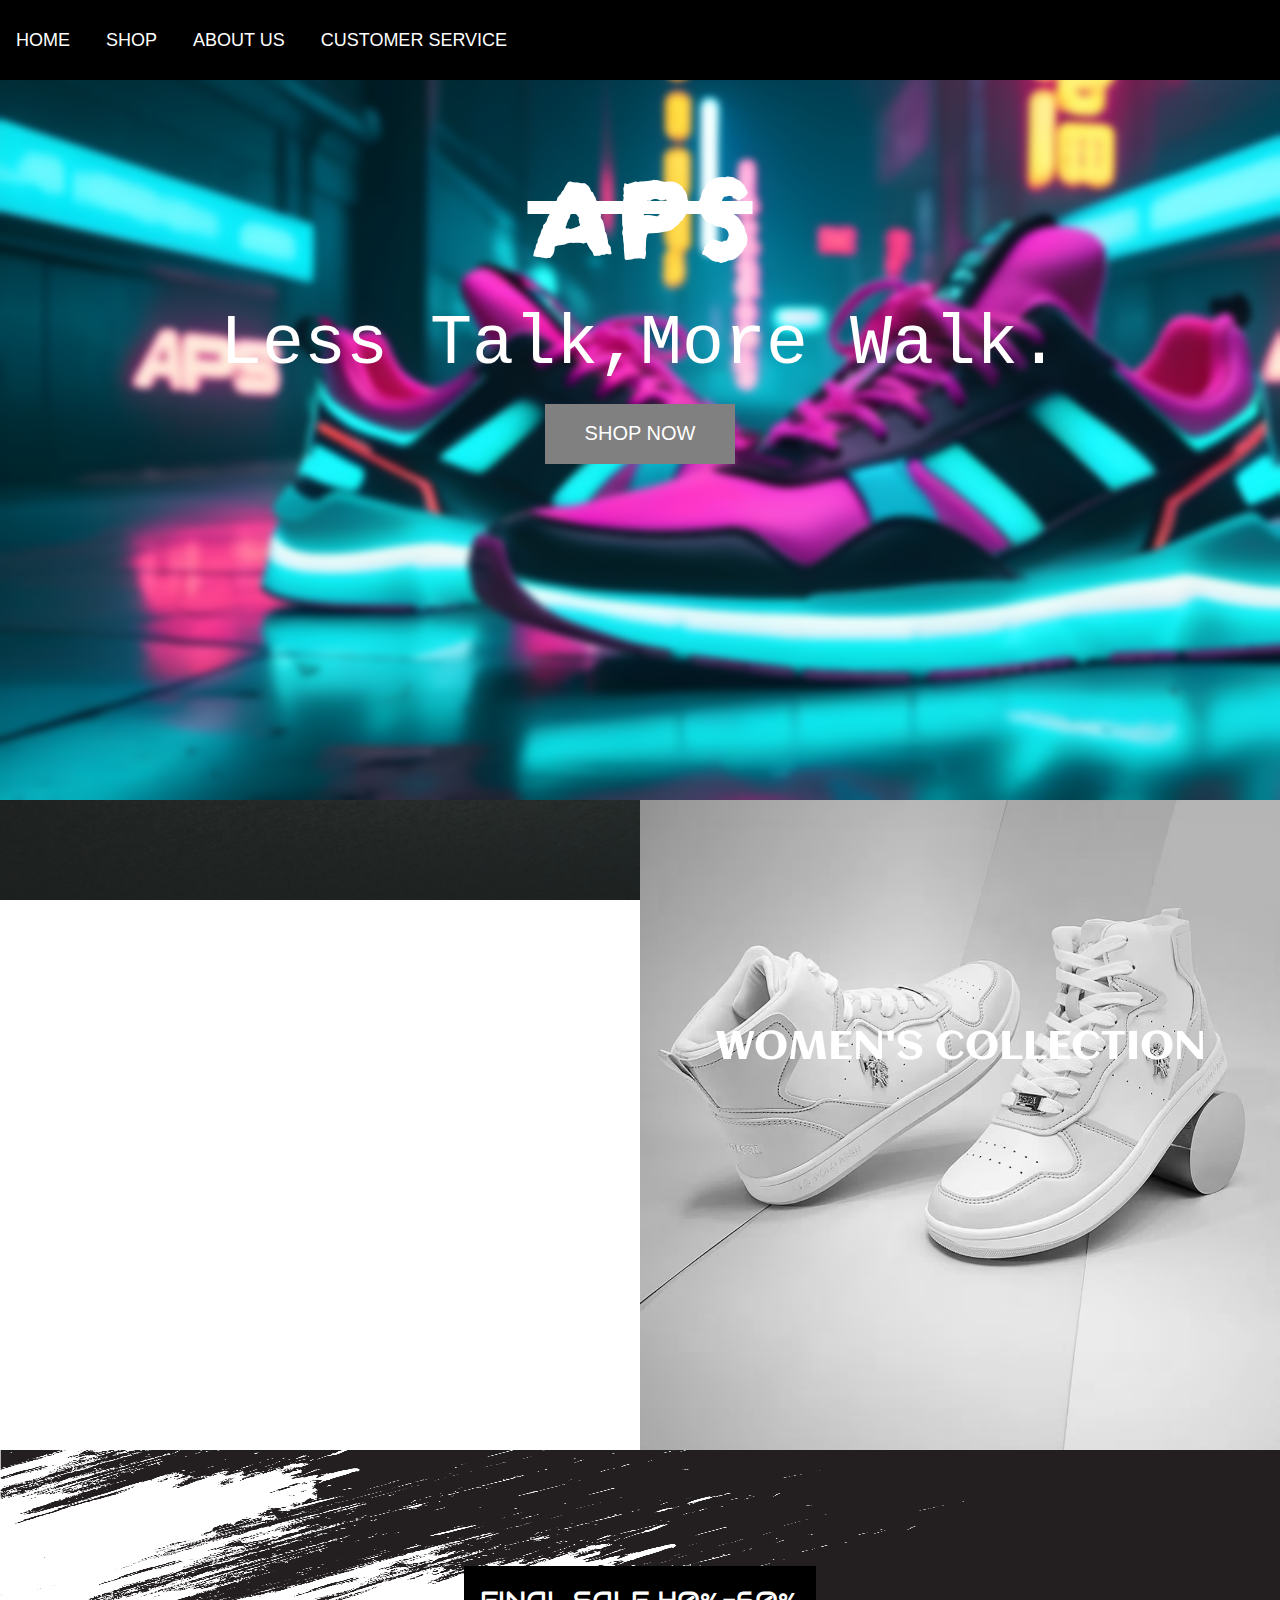
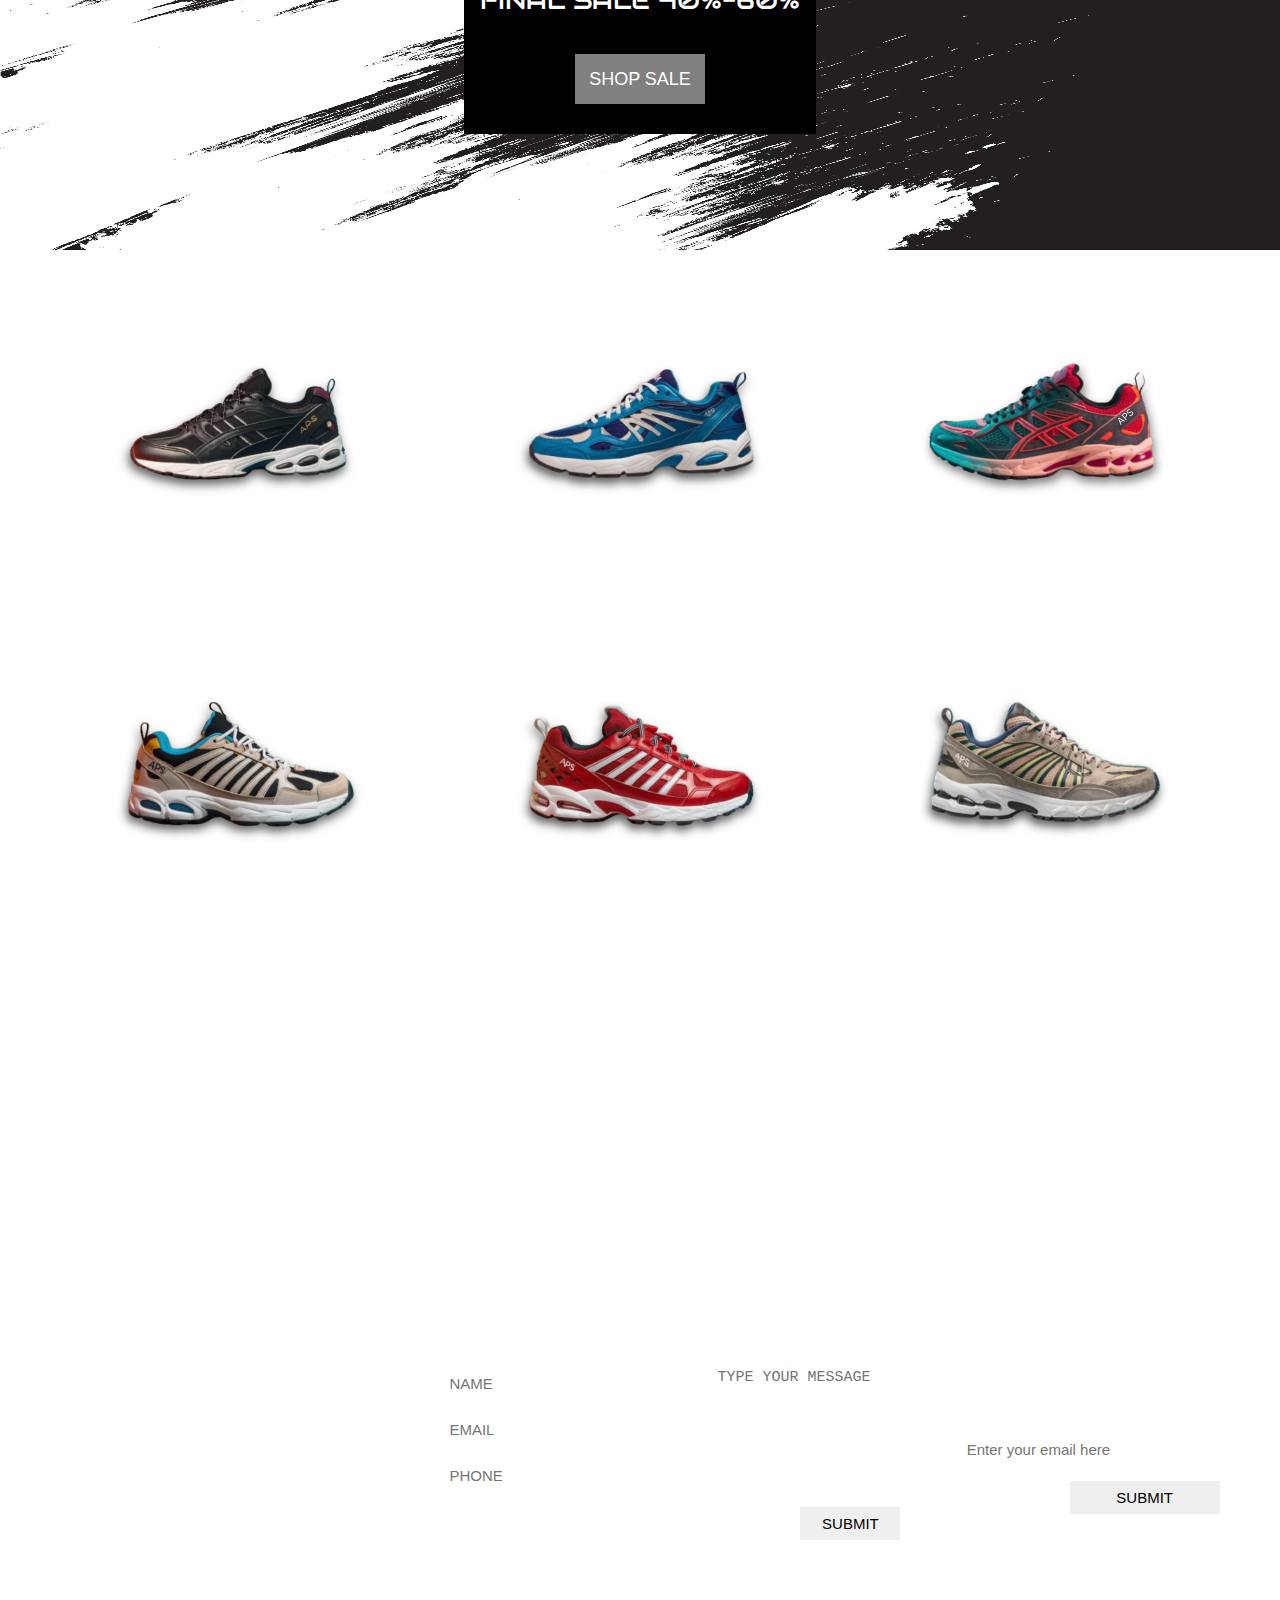
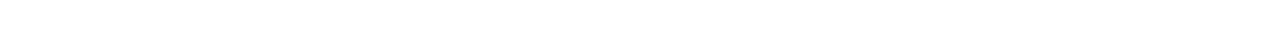
==== index.html @ 2d167e53 "first commit" ====
<!DOCTYPE html>
<html lang="en">
<head>
<title>Sneakers</title>
<link rel="stylesheet" href="index.css">
<link href='https://fonts.googleapis.com/css?family=Aclonica' rel='stylesheet'>
<link href='https://fonts.googleapis.com/css?family=Audiowide' rel='stylesheet'>
<link href='https://fonts.googleapis.com/css?family=Darumadrop One' rel='stylesheet'>
<link
rel="stylesheet"
href="https://cdnjs.cloudflare.com/ajax/libs/font-awesome/6.5.1/css/all.min.css"
integrity="sha512-DTOQO9RWCH3ppGqcWaEA1BIZOC6xxalwEsw9c2QQeAIftl+Vegovlnee1c9QX4TctnWMn13TZye+giMm8e2LwA=="
crossorigin="anonymous"
referrerpolicy="no-referrer"
/>
</head>
<body>
 <div class="nav">
    <div class="links">
        <a href="./index.html">HOME</a>
        <a href="./shop.html" target="_blank">SHOP</a>
        <a href="./about.html" target="_blank">ABOUT US</a>
        <a href="./contact.html" target="_blank">CUSTOMER SERVICE</a>
    </div>
 </div>
    <div class="we">
    <div class="blur">
    <p class="logo">APS</p>
    <p class="bs">Less Talk,More Walk.</p>
    <button>SHOP NOW</button> 
    </div> 
 </div>
 <div class="content">
 <div class="men"><center><a href="men_col.html" target="_blank">MEN'S COLLECTION</a></center></div>
 <div class="women"><center><a href="wown_col.html" target="_blank">WOMEN'S COLLECTION</a></center></div>
</div>
<div class="scontent">
 <div class="sale">
     <p>FINAL SALE 40%-60%</p>
     <center><button>SHOP SALE</button></center>
 </div>
</div>
<div class="shoes">
    <div class="so1">
<center><a href="./progress"><h3>View Details</h3></a></center>
    </div>
    <div class="so2">
<center><a href="#"><h3>View Details</h3></a></center>
    </div>
    <div class="so3">
<center><a href="#"><h3>View Details</h3></a></center>
    </div>
    <div class="span"></div>
    <div class="so4">
<center><a href="#"><h3>View Details</h3></a></center>
    </div>
    <div class="so5">
<center><a href="#"><h3>View Details</h3></a></center>
    </div>
    <div class="so6">
<center><a href="#"><h3>View Details</h3></a></center>
    </div>
</div>
<footer>   
   <center> <p class="logo one">APS</p></center>
   <div class="foot">
    <div class="add">
        <h2>ADDRESS</h2>
        <br>
        <p>30/17, Padma nagar near 
            <br>Old Uphar Bakery,
             Solapur, Maharashtra
            <br>
            <b>APSsneakers@gmail.com</b>
            <br>
            Phone:<b>8999753644</b>
        </p>
    </div>
    <div class="cont">
        <h2>CONTACT US</h2>
        <br>
        <form>
            <table>
                <tr>
                <td>
                    <input class="name" type="text" placeholder="NAME" required>
                </td>
                <td rowspan="3"><textarea name="Message" id="txt" placeholder="TYPE YOUR MESSAGE"></textarea></td>
                </tr>
                <tr>
                <td>
                     <input class="email"  type="text" placeholder="EMAIL" required>
                </td>
                </tr>
                <tr>
                <td>
                     <input class="phone" type="text" placeholder="PHONE" maxlength="10" required>
                </td>
                </tr>
            </table>
            <input  type="submit" value="SUBMIT">
        </form>
    </div>
    <div class="join">
        <h2>FOR MORE UPDATES</h2>
        <br>
        <p>Join our mailing list</p>
        <br>
        <form action="#"></form>
        <input class="email1" type="text" placeholder="Enter your email here">
        <br>
        <input  type="submit" value="SUBMIT">
        </form>
    </div>
</div>
<p class="copy">&copy; 2024 by APS SNEAKERS.</p>
</footer>
</body>
</html>
---- index.css ----
* {
    padding: 0%;
    margin: 0%;
    a{
        text-decoration: none;
    }
}

body {
    background-attachment: fixed;
    background-image: url(./bg.jpg);
    background-size: cover;
    background-repeat: no-repeat;
    background-position: bottom 50%;
}

.nav {
    position: fixed;
    display: flex;
    flex-wrap: wrap;
    align-items: center;
    justify-content: space-between;
    min-height: 80px;
    width: 100%;
    z-index: 1;
    background-color: black;
}

.links a {
    color: white;
    padding: 14px 16px;
    font-size: 18px;
    font-family: Arial, Helvetica, sans-serif;
    text-decoration: none;
    transition: all .3s ease;
    cursor: pointer;
}

.links a:hover {
    color: grey;
}




.we {
    background-attachment: fixed;
    background-image: url(./Uppersection_images/sneakers_bg.jpg);
    background-size: cover;
    background-repeat: no-repeat;
    background-position-y: -30px;

}
.blur{
    position: static;
    display: flex;
    flex-direction: column;
    align-items: center;
    justify-content: center;
    height: 800px;
    width: 100%;
     backdrop-filter: blur(3.5px);
     -webkit-backdrop-filter: blur(3.5px);
}
.we p {
    text-align: center;
}

.logo {
    position: relative;
    top: -120px;
    color: white;
    font-size: 130px;
    font-family: 'Darumadrop One';
    text-decoration: line-through;
    margin-top: 10px;
}

.bs {
    position: relative;
    backdrop-filter: blur(2px);
    top: -120px;
    color: white;
    font-size: 70px;
    margin-top: 10px;
    font-family: 'Courier New', Courier, monospace;
}

.we button {
    position: relative;
    top: -120px;
    border: none;
    background-color: gray;
    font-family: Arial, Helvetica, sans-serif;
    color: white;
    font-size: 20px;
    height: 60px;
    width: 190px;
    margin-top: 20px;
    transition: all .4s ease;
    cursor: pointer;
}

.we button:hover {
    background-color: black;
    color: white;
}

.content {
    display: flex;
    flex-wrap: wrap;
    justify-content: space-between;
    height: 650px;
    width: 100%;
    overflow: hidden;
}

.men {
    background-image: url(./Uppersection_images/m1c.jpg);
    background-size: cover;
    background-position-y: -50px;
    height: 650px;
    width: 50%;
    overflow: hidden;
    transition: transform .5s, filter 1.5s ease-in-out;
    filter: grayscale(100%);
    cursor: pointer;
}

.men a {
    text-decoration: none;
    color: white;
    font-size: 40px;
    position: relative;
    top: 225px;
    font-family: 'Aclonica';
    cursor: pointer;
    transition: all .5s ease-in-out;
}

.men:hover {
    filter: grayscale(0);
    transform: scale(1.1);

    a {
        color: red;
    }
}

.women {
    background-image: url(./Uppersection_images/w1.jpg);
    background-size: cover;
    background-position-y: -150px;
    height: 650px;
    width: 50%;
    overflow: hidden;
    transition: transform .5s, filter 1.5s ease-in-out;
    filter: grayscale(100%);
    cursor: pointer;
}

.women a {
    text-decoration: none;
    color: white;
    font-size: 40px;
    position: relative;
    top: 225px;
    font-family: 'Aclonica';
    cursor: pointer;
    transition: all .5s ease-in-out;
}

.women:hover {
    filter: grayscale(0);
    transform: scale(1.1);

    a {
        color: red;
    }
}

.scontent {
    display: flex;
    flex-direction: column;
    flex-wrap: wrap;
    align-items: center;
    justify-content: center;
    min-height: 400px;
    width: 100%;
    background-image: url(./Uppersection_images/s1.jpg);
    background-size: cover;
    background-repeat: round;
    height: 300px;
    width: 100%;
}

.sale {
    background-color: black;
}

.sale p {
    color: white;
    font-size: 25px;
    font-family: 'Audiowide';
    padding: 18px 16px;
}

.sale button {
    height: 50px;
    width: 130px;
    color: white;
    background-color: gray;
    font-size: 18px;
    border: none;
    margin-top: 20px;
    margin-bottom: 30px;
    cursor: pointer;
    transition: all .4s ease;
}

.sale button:hover {
    background-color: black;
}

.shoes {
    display: flex;
    flex-wrap: wrap;
    min-height: 200px;
    width: 100%;
    margin-top: 5px;
    padding-top: 50px;
    background-color: white;
    align-items: center;
    justify-content: space-evenly;
    margin-bottom: 80px;
}

.so1 {
    background-image: url(./Content_images/shoe1.png);
    background-size: cover;
    height: 250px;
    width: 250px;
    margin-left: 40px;
    margin-right: 40px;
    margin-bottom: 90px;
    transition: all .4s ease-in-out;
    cursor: default;
}

.so1 a {
    text-decoration: none;
}

.so1 h3 {
    text-align: center;
    background-color: rgb(255, 69, 69);
    padding: 10px 10px;
    color: white;
    margin-top: 240px;
    opacity: 0;
    cursor: pointer;
    transition: all .3s ease;
}

.so1:hover {
    transform: scale(1.05);

    .so1 a,
    h3 {
        opacity: 1;
    }
}

.so1 h3:hover {
    opacity: 0.5;
}

/*For second shoe*/
.so2 {
    background-image: url(./Content_images/shoe2.png);
    background-size: cover;
    height: 250px;
    width: 250px;
    margin-left: 40px;
    margin-right: 40px;
    margin-bottom: 90px;
    transition: all .4s ease-in-out;
    cursor: default;
}

.so2 a {
    text-decoration: none;
}

.so2 h3 {
    text-align: center;
    background-color: rgb(255, 69, 69);
    padding: 10px 10px;
    color: white;
    margin-top: 240px;
    opacity: 0;
    cursor: pointer;
    transition: all .3s ease;
}

.so2:hover {
    transform: scale(1.05);

    .so1 a,
    h3 {
        opacity: 1;
    }
}

.so2 h3:hover {
    opacity: 0.5;
}

/*For third shoe*/
.so3 {
    background-image: url(./Content_images/shoe3.png);
    background-position-y: -4px;
    background-size: cover;
    height: 250px;
    width: 250px;
    margin-left: 40px;
    margin-right: 40px;
    margin-bottom: 90px;
    transition: all .4s ease-in-out;
    cursor: default;
}

.so3 a {
    text-decoration: none;
}

.so3 h3 {
    text-align: center;
    background-color: rgb(255, 69, 69);
    padding: 10px 10px;
    color: white;
    margin-top: 240px;
    opacity: 0;
    cursor: pointer;
    transition: all .3s ease;
}

.so3:hover {
    transform: scale(1.05);

    .so3 a,
    h3 {
        opacity: 1;
    }
}

.so3 h3:hover {
    opacity: 0.5;
}

.span {
    height: 2px;
    width: 100%;
}

@media screen and (max-width:724px) {
    .span {
        display: none;
    }

}

/*For fourth shoe*/
.so4 {
    background-image: url(./Content_images/shoe4.png);
    background-size: cover;
    height: 250px;
    width: 250px;
    margin-left: 40px;
    margin-right: 40px;
    margin-bottom: 90px;
    transition: all .4s ease-in-out;
    cursor: default;
}

.so4 a {
    text-decoration: none;
}

.so4 h3 {
    text-align: center;
    background-color: rgb(255, 69, 69);
    padding: 10px 10px;
    color: white;
    margin-top: 240px;
    opacity: 0;
    cursor: pointer;
    transition: all .3s ease;
}

.so4:hover {
    transform: scale(1.05);

    .so3 a,
    h3 {
        opacity: 1;
    }
}

.so4 h3:hover {
    opacity: 0.5;
}

/*For fifth shoe*/
.so5 {
    background-image: url(./Content_images/shoe5.png);
    background-size: cover;
    height: 250px;
    width: 250px;
    margin-left: 40px;
    margin-right: 40px;
    margin-bottom: 90px;
    transition: all .4s ease-in-out;
    cursor: default;
}

.so5 a {
    text-decoration: none;
}

.so5 h3 {
    text-align: center;
    background-color: rgb(255, 69, 69);
    padding: 10px 10px;
    color: white;
    margin-top: 240px;
    opacity: 0;
    cursor: pointer;
    transition: all .3s ease;
}

.so5:hover {
    transform: scale(1.05);

    .so3 a,
    h3 {
        opacity: 1;
    }
}

.so5 h3:hover {
    opacity: 0.5;
}

/*For sixth shoe*/
.so6 {
    background-image: url(./Content_images/shoe6.png);
    background-position-y: -4px;
    background-color: white;
    background-size: cover;
    height: 250px;
    width: 250px;
    margin-left: 40px;
    margin-right: 40px;
    margin-bottom: 90px;
    transition: all .4s ease-in-out;
    cursor: default;
}

.so6 a {
    text-decoration: none;
}

.so6 h3 {
    text-align: center;
    background-color: rgb(255, 69, 69);
    padding: 10px 10px;
    color: white;
    margin-top: 240px;
    opacity: 0;
    cursor: pointer;
    transition: all .3s ease;
}

.so6:hover {
    transform: scale(1.04);

    .so3 a,
    h3 {
        opacity: 1;
    }
}

.so6 h3:hover {
    opacity: 0.5;
}

footer {
    min-height: 300px;
    width: 100%;
}

.foot {
    display: flex;
    flex-direction: row;
    flex-wrap: wrap;
    align-items: center;
    margin-top: 0px;
    justify-content: space-evenly;
}
.one{
    position: relative;
    top: -90px;
    margin-bottom: 60px;
}
.add {
    color: white;
    font-size: 20px;
    margin-bottom: 50px;
    margin-left: 20px;
}

.cont {
    color: white;
    margin-bottom: 50px;
    margin-left: 20px;
}

.name {
    height: 25px;
    width: 250px;
    border: 2px solid white;
    font-size: 15px;
    color: white;
    padding: 5px;
    background-color: transparent;
    margin-bottom: 5px;
    margin-top: 2px;
}

input[type="submit"] {
    border: none;
    position: relative;
    font-size: 15px;
    left: 360px;
    padding: 8px;
    width: 100px;
    margin-top: 5px;
    cursor: pointer;
}

#txt {
    height: 25px;
    border: 2px solid white;
    color: white;
    padding: 5px;
    background-color: transparent;
    height: 119.5px;
    width: 177px;
    resize: none;
    margin-left: 2px;
    font-size: 15px;
}

.email {
    height: 25px;
    width: 250px;
    border: 2px solid white;
    color: white;
    padding: 5px;
    background-color: transparent;
    margin-bottom: 5px;
    font-size: 15px;
}

.phone {
    height: 25px;
    width: 250px;
    border: 2px solid white;
    color: white;
    padding: 5px;
    background-color: transparent;
    margin-bottom: 5px;
    font-size: 15px;
}

.join {
    color: white;
    margin-bottom: 50px;
    margin-left: 20px;
    margin-right: 20px;
}

.email1 {
    height: 30px;
    width: 250px;
    border: 2px solid white;
    color: white;
    padding: 5px;
    background-color: transparent;
    margin-bottom: 5px;
    font-size: 15px;
}

.join input[type="submit"] {
    border: none;
    position: relative;
    left: 110px;
    padding: 8px;
    width: 150px;
    margin-top: 5px;
    cursor: pointer;
    font-size: 15px;
}
.join p{
    font-size: 20px;
}
.copy{
    color: white;
    text-align: center;
    font-size: 20px;
    margin-bottom: 30px;
}
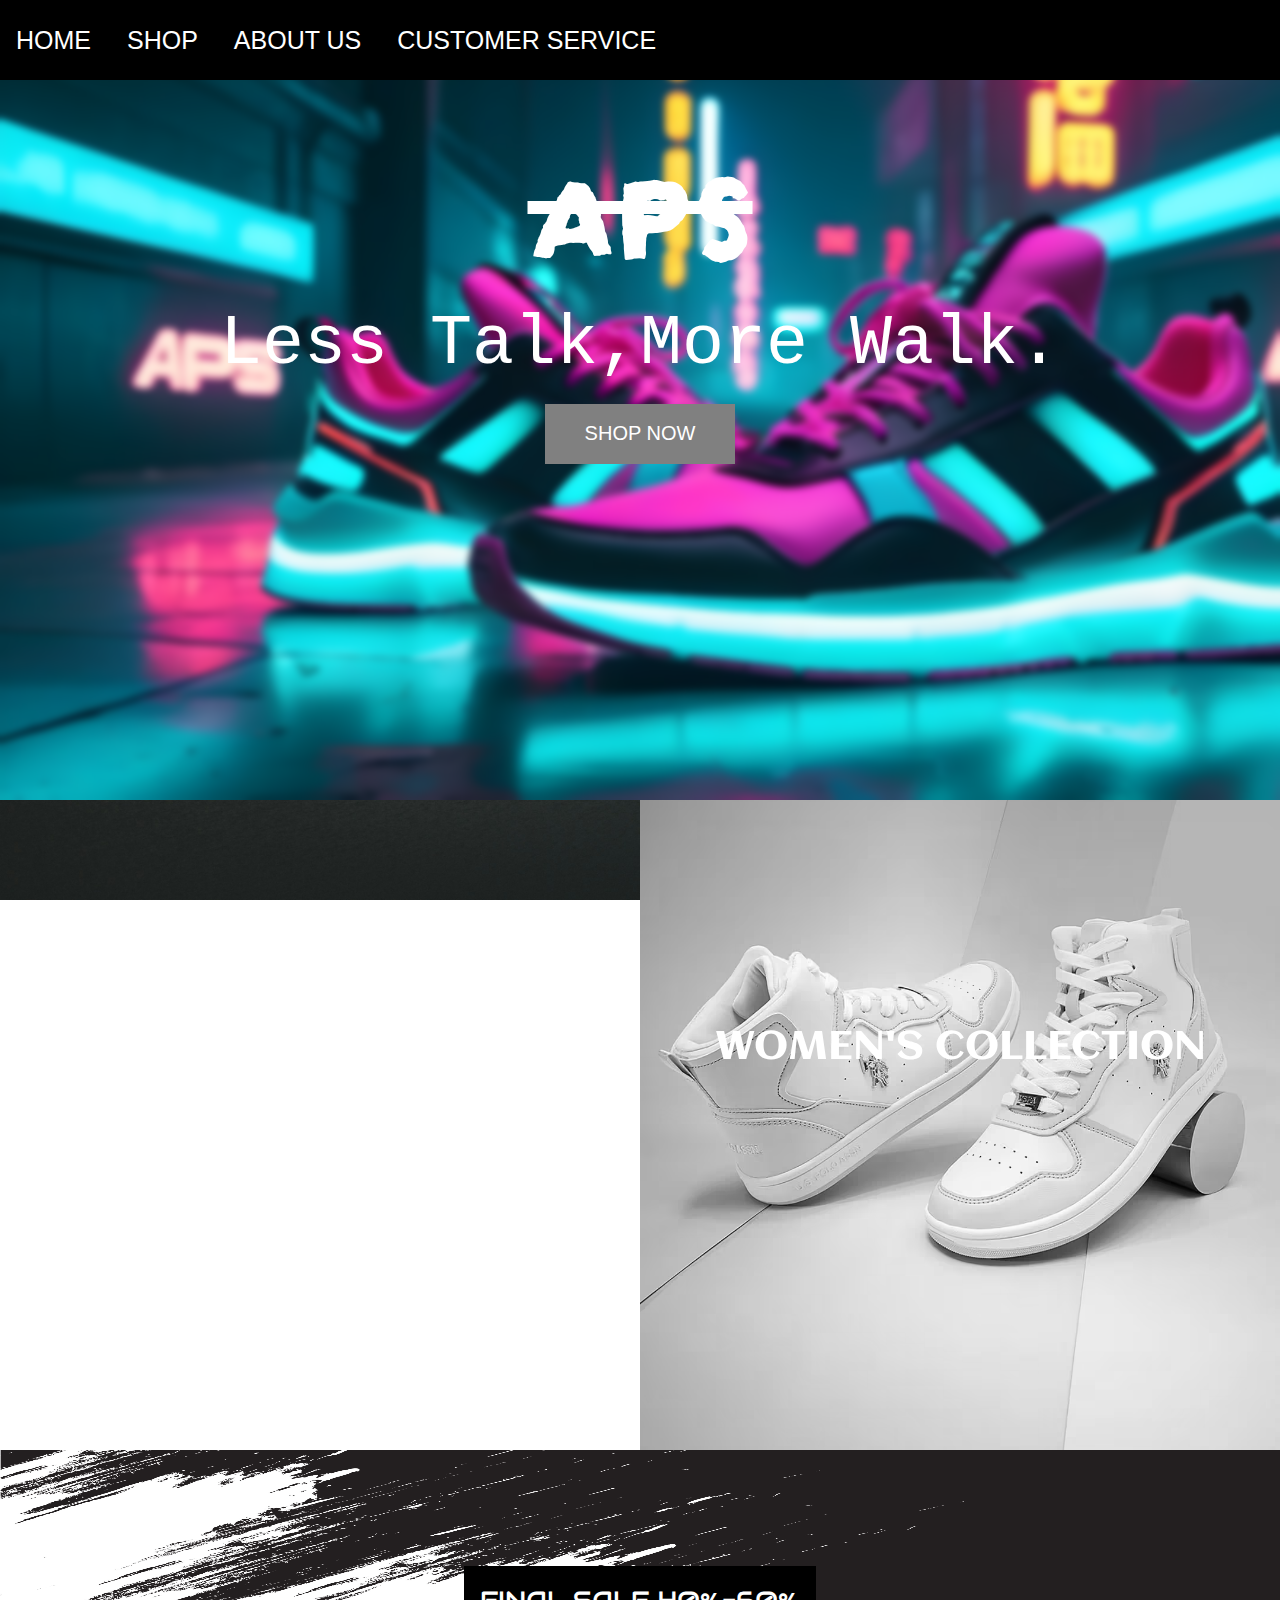
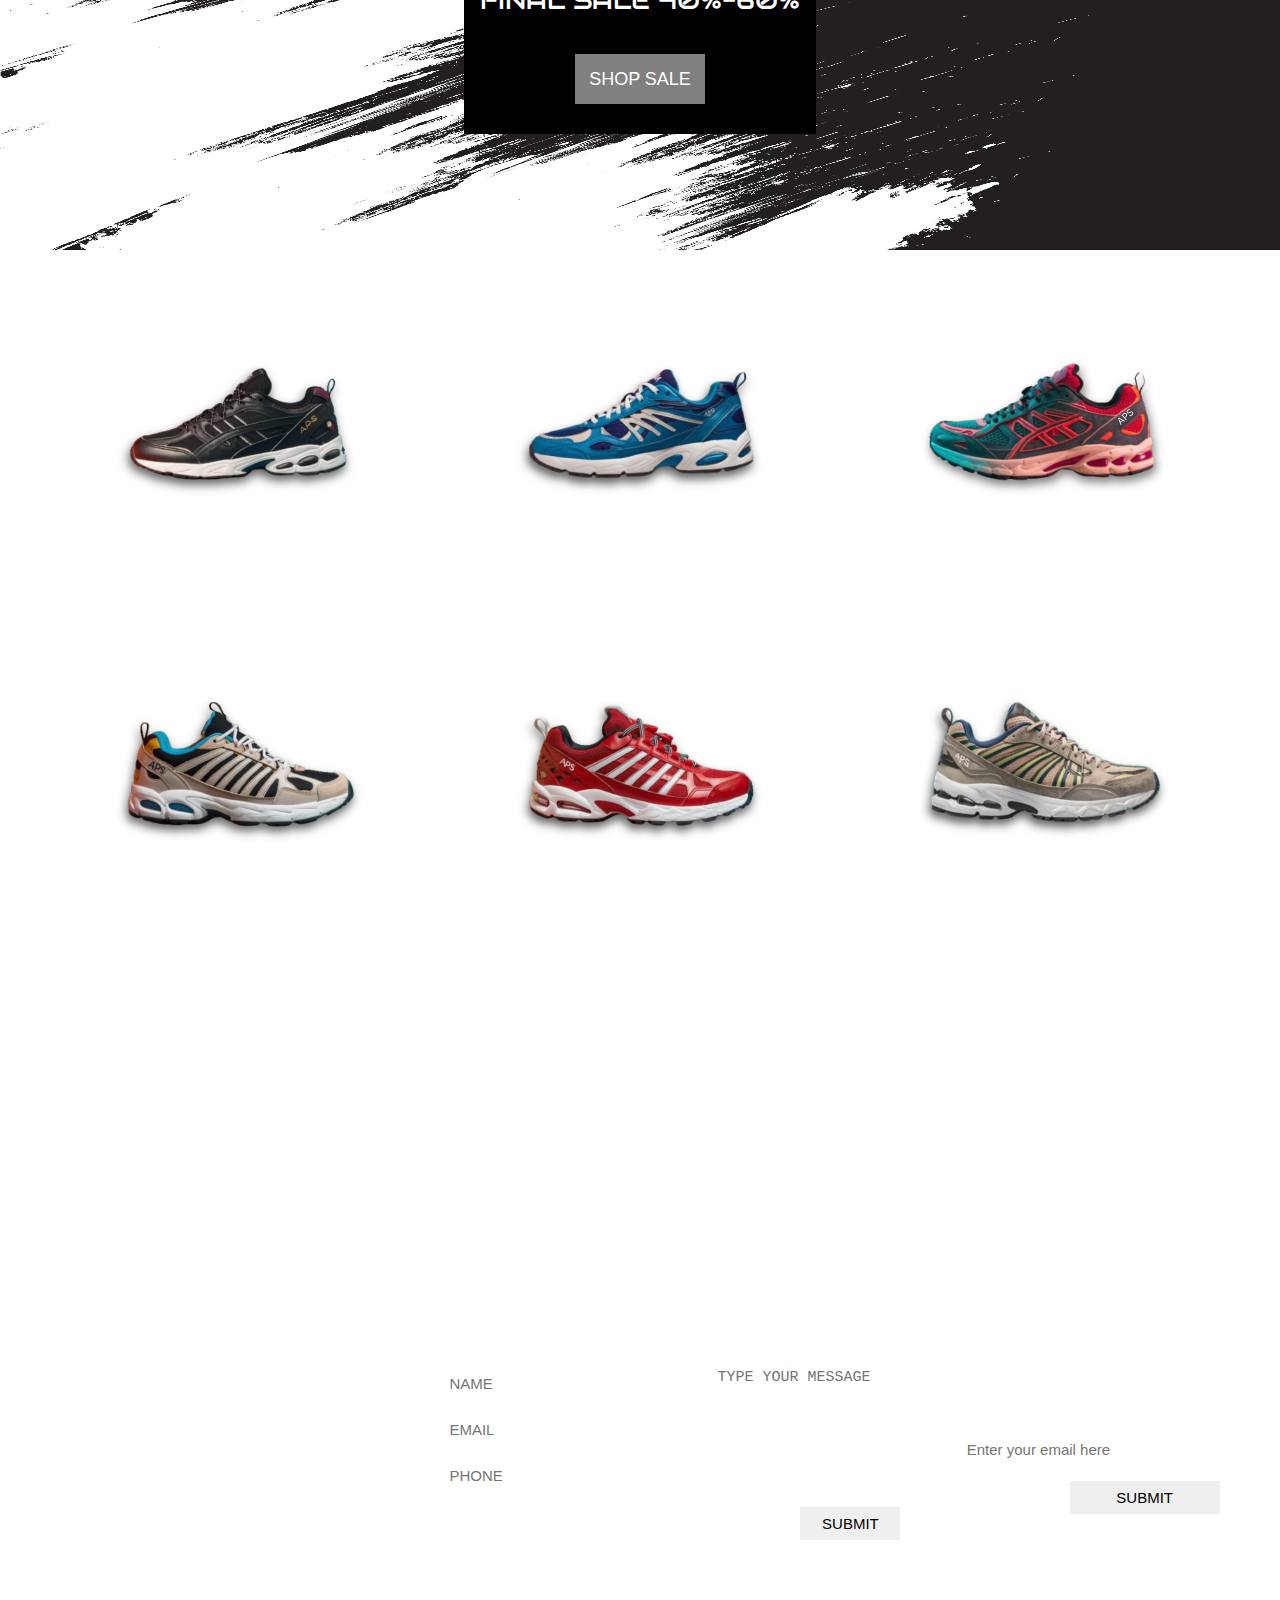
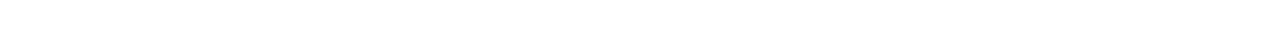
==== commit 96165023: "Second Commit" ====
--- a/index.html
+++ b/index.html
@@ -32,7 +32,7 @@
  </div>
  <div class="content">
  <div class="men"><center><a href="men_col.html" target="_blank">MEN'S COLLECTION</a></center></div>
- <div class="women"><center><a href="wown_col.html" target="_blank">WOMEN'S COLLECTION</a></center></div>
+ <div class="women"><center><a href="women_col.html" target="_blank">WOMEN'S COLLECTION</a></center></div>
 </div>
 <div class="scontent">
  <div class="sale">
--- a/index.css
+++ b/index.css
@@ -29,7 +29,7 @@
 .links a {
     color: white;
     padding: 14px 16px;
-    font-size: 18px;
+    font-size: 25px;
     font-family: Arial, Helvetica, sans-serif;
     text-decoration: none;
     transition: all .3s ease;
@@ -39,9 +39,6 @@
 .links a:hover {
     color: grey;
 }
-
-
-
 
 .we {
     background-attachment: fixed;
@@ -363,7 +360,7 @@
     width: 100%;
 }
 
-@media screen and (max-width:724px) {
+@media screen and (max-width:990px) {
     .span {
         display: none;
     }
